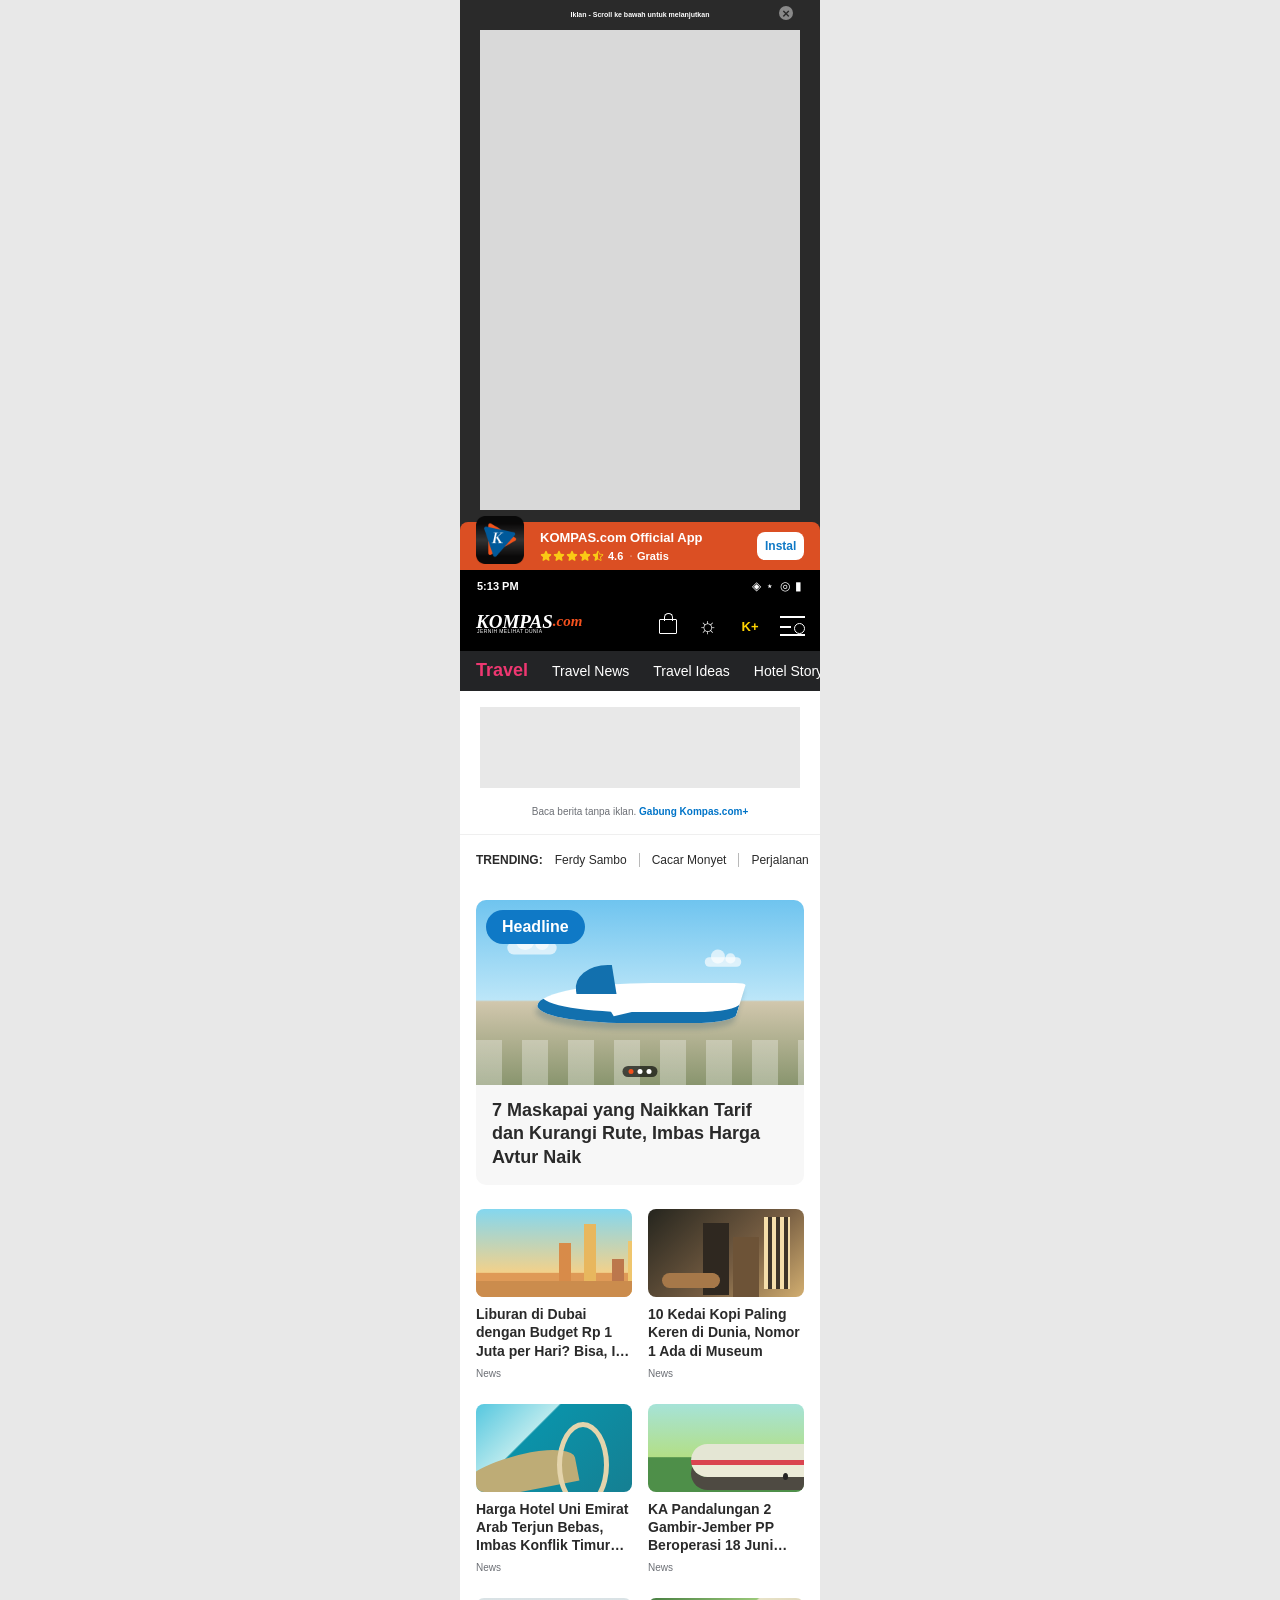
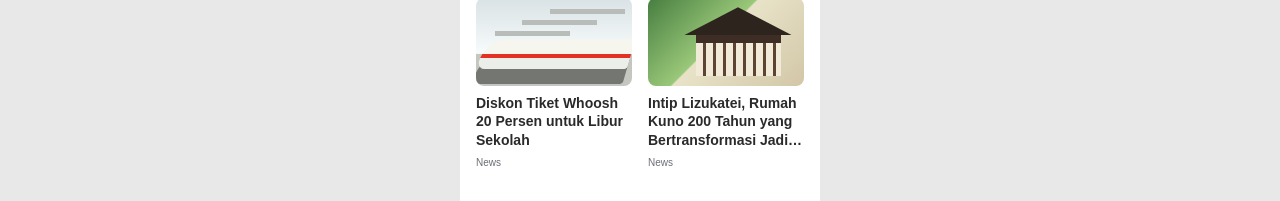
==== index.html @ b0259c5c "Initial Smart Banner update" ====
<!doctype html>
<html lang="id">
  <head>
    <meta charset="UTF-8" />
    <meta name="viewport" content="width=device-width, initial-scale=1.0, viewport-fit=cover" />
    <meta name="theme-color" content="#121212" />
    <title>Kompas.com Travel - Smart Banner</title>
    <link rel="preload" as="image" href="Assets/MockupLogo.png" />
    <link rel="preload" as="image" href="Assets/MockupPodcast.png" />
    <link rel="preload" as="image" href="Assets/MockupVideo.png" />
    <link rel="preload" as="image" href="Assets/figma-star.svg" />
    <link rel="preload" as="image" href="Assets/figma-star-half.svg" />
    <link rel="preload" as="image" href="Assets/figma-dot.svg" />
    <link rel="stylesheet" href="styles.css" />
  </head>
  <body>
    <div class="site-preview">
      <section class="advertisement" aria-label="Ruang iklan">
        <div class="advertisement__notice">
          <span>Iklan - Scroll ke bawah untuk melanjutkan</span>
          <span class="advertisement__close" aria-hidden="true">&times;</span>
        </div>
        <div class="advertisement__slot" aria-label="Advertisement"></div>

        <aside class="smart-banner" aria-label="Unduh aplikasi Kompas.com">
          <div class="smart-banner__surface">
            <div class="smart-banner__visual-frame">
              <img
                class="smart-banner__visual"
                src="Assets/MockupLogo.png"
                alt="Mockup aplikasi Kompas.com"
                width="48"
                height="60"
                data-feature-visual
              />
            </div>

            <div class="smart-banner__content">
              <div class="smart-banner__details">
                <div class="smart-banner__message-viewport">
                  <p class="smart-banner__title" data-feature-title>KOMPAS.com Official App</p>
                </div>
                <div class="smart-banner__rating" aria-label="Penilaian 4.6 dari 5">
                  <span class="smart-banner__stars" aria-hidden="true">
                    <img src="Assets/figma-star.svg" alt="" width="12" height="12" />
                    <img src="Assets/figma-star.svg" alt="" width="12" height="12" />
                    <img src="Assets/figma-star.svg" alt="" width="12" height="12" />
                    <img src="Assets/figma-star.svg" alt="" width="12" height="12" />
                    <img src="Assets/figma-star-half.svg" alt="" width="12" height="12" />
                  </span>
                  <span class="smart-banner__rating-copy">
                    <span class="smart-banner__score">4.6</span>
                    <img class="smart-banner__dot" src="Assets/figma-dot.svg" alt="" width="12" height="12" aria-hidden="true" />
                    <span class="smart-banner__price">Gratis</span>
                  </span>
                </div>
              </div>

              <button class="smart-banner__install" type="button" aria-label="Instal aplikasi Kompas.com">Instal</button>
            </div>
          </div>
        </aside>
      </section>

      <header class="kompas-header">
        <div class="status-bar" aria-label="Status perangkat">
          <span>5:13 PM</span>
          <span class="status-bar__indicators" aria-hidden="true">&#9672; &#8902; &#9678; &#9646;</span>
        </div>
        <div class="kompas-header__main">
          <a class="kompas-wordmark" href="#utama" aria-label="Kompas.com, beranda">
            <span>KOMPAS</span><b>.com</b><small>JERNIH MELIHAT DUNIA</small>
          </a>
          <div class="kompas-header__actions" aria-label="Tautan utilitas">
            <button type="button" aria-label="Kompas Shop"><span class="bag-icon" aria-hidden="true"></span></button>
            <button type="button" aria-label="Mode terang">&#9788;</button>
            <button type="button" aria-label="Kompas Plus">K+</button>
            <button type="button" aria-label="Cari dan menu"><span class="menu-search" aria-hidden="true"></span></button>
          </div>
        </div>
        <nav class="travel-navigation" aria-label="Navigasi Travel">
          <a class="travel-navigation__section" href="#utama">Travel</a>
          <a href="#travel-news">Travel News</a>
          <a href="#travel-ideas">Travel Ideas</a>
          <a href="#hotel-story">Hotel Story</a>
        </nav>
      </header>

      <main id="utama" class="content">
        <section class="infeed-ad" aria-label="Advertisement"></section>
        <p class="subscription-prompt">Baca berita tanpa iklan. <a href="#plus">Gabung Kompas.com+</a></p>

        <section class="trending" aria-label="Topik trending">
          <strong>TRENDING:</strong>
          <a href="#ferdy">Ferdy Sambo</a>
          <a href="#cacar">Cacar Monyet</a>
          <a href="#perjalanan">Perjalanan</a>
        </section>

        <article class="lead-story">
          <div class="lead-story__visual" role="img" aria-label="Pesawat komersial di landasan bandara">
            <span class="lead-story__cloud lead-story__cloud--one"></span>
            <span class="lead-story__cloud lead-story__cloud--two"></span>
            <span class="lead-story__plane" aria-hidden="true"></span>
            <span class="lead-story__label">Headline</span>
            <span class="lead-story__pager" aria-hidden="true"><i></i><i></i><i></i></span>
          </div>
          <h1>7 Maskapai yang Naikkan Tarif dan Kurangi Rute, Imbas Harga Avtur Naik</h1>
        </article>

        <section class="story-grid" aria-label="Berita Travel terbaru">
          <article class="story-card">
            <div class="story-card__visual story-card__visual--dubai" role="img" aria-label="Pemandangan kota Dubai"></div>
            <h2>Liburan di Dubai dengan Budget Rp 1 Juta per Hari? Bisa, Ini Panduan Lengkapnya</h2>
            <p>News</p>
          </article>
          <article class="story-card">
            <div class="story-card__visual story-card__visual--cafe" role="img" aria-label="Suasana kedai kopi"></div>
            <h2>10 Kedai Kopi Paling Keren di Dunia, Nomor 1 Ada di Museum</h2>
            <p>News</p>
          </article>
          <article class="story-card">
            <div class="story-card__visual story-card__visual--island" role="img" aria-label="Pemandangan pulau dan laut"></div>
            <h2>Harga Hotel Uni Emirat Arab Terjun Bebas, Imbas Konflik Timur Tengah</h2>
            <p>News</p>
          </article>
          <article class="story-card">
            <div class="story-card__visual story-card__visual--train" role="img" aria-label="Kereta api melintas di pedesaan"></div>
            <h2>KA Pandalungan 2 Gambir-Jember PP Beroperasi 18 Juni 2026</h2>
            <p>News</p>
          </article>
          <article class="story-card">
            <div class="story-card__visual story-card__visual--rail" role="img" aria-label="Kereta cepat di stasiun"></div>
            <h2>Diskon Tiket Whoosh 20 Persen untuk Libur Sekolah</h2>
            <p>News</p>
          </article>
          <article class="story-card">
            <div class="story-card__visual story-card__visual--house" role="img" aria-label="Rumah tradisional Jepang"></div>
            <h2>Intip Lizukatei, Rumah Kuno 200 Tahun yang Bertransformasi Jadi Hotel Butik di Jepang</h2>
            <p>News</p>
          </article>
        </section>
      </main>
    </div>

    <script src="script.js"></script>
  </body>
</html>
---- styles.css ----
:root {
  color: #2a2a2a;
  background: #e8e8e8;
  font-family: Inter, Arial, Helvetica, sans-serif;
  font-synthesis: none;
}

* {
  box-sizing: border-box;
}

html {
  background: #e8e8e8;
}

body {
  min-width: 320px;
  margin: 0;
  background: #e8e8e8;
}

button,
a {
  -webkit-tap-highlight-color: transparent;
}

button {
  font: inherit;
}

.site-preview {
  width: min(100%, 360px);
  min-height: 100vh;
  margin: 0 auto;
  overflow: hidden;
  background: #ffffff;
}

.advertisement {
  background: #2a2a2a;
}

.advertisement__notice {
  position: relative;
  display: grid;
  height: 30px;
  place-items: center;
  color: #ffffff;
  font-size: 7px;
  font-weight: 700;
  line-height: 1.3;
}

.advertisement__close {
  position: absolute;
  top: 6px;
  right: 27px;
  display: grid;
  width: 14px;
  height: 14px;
  place-items: center;
  border-radius: 50%;
  background: #898989;
  color: #2a2a2a;
  font-size: 13px;
  line-height: 1;
}

.advertisement__slot {
  width: 320px;
  height: 480px;
  margin: 0 auto 0;
  background: #d9d9d9;
}

.smart-banner {
  position: relative;
  display: flex;
  height: 60px;
  align-items: flex-end;
  background: #2a2a2a;
  font-family: Inter, Arial, Helvetica, sans-serif;
}

.smart-banner__surface {
  width: 100%;
  height: 48px;
  border-radius: 8px 8px 0 0;
  background: #db4f23;
}

.smart-banner__visual-frame {
  position: absolute;
  z-index: 1;
  bottom: 0;
  left: 16px;
  width: 48px;
  height: 60px;
  overflow: hidden;
}

.smart-banner__visual {
  display: block;
  width: 48px;
  height: 60px;
  object-fit: cover;
  will-change: transform, opacity;
}

.smart-banner__content {
  display: flex;
  width: 100%;
  height: 48px;
  align-items: center;
  justify-content: space-between;
  padding: 0 16px 0 80px;
}

.smart-banner__details {
  min-width: 0;
}

.smart-banner__message-viewport {
  height: 17px;
  overflow: hidden;
}

.smart-banner__title {
  margin: 0;
  color: #ffffff;
  font-size: 13px;
  font-weight: 600;
  line-height: 1.3;
  letter-spacing: 0;
  white-space: nowrap;
  will-change: transform, opacity;
}

.smart-banner__rating {
  display: flex;
  align-items: flex-start;
  gap: 4px;
  padding-top: 3px;
  color: #ffffff;
  font-size: 11px;
  font-weight: 600;
  line-height: 1.3;
}

.smart-banner__stars {
  display: flex;
  height: 12px;
  align-items: center;
  gap: 1px;
}

.smart-banner__stars img,
.smart-banner__dot {
  display: block;
  width: 12px;
  height: 12px;
}

.smart-banner__rating-copy {
  display: flex;
  height: 12px;
  align-items: center;
}

.smart-banner__score {
  width: 17px;
}

.smart-banner__price {
  width: 31px;
}

.smart-banner__install {
  width: 47px;
  height: 28px;
  flex: 0 0 auto;
  border: 0;
  border-radius: 8px;
  padding: 6px 8px;
  background: #ffffff;
  color: #0f79c6;
  font-family: Inter, Arial, Helvetica, sans-serif;
  font-size: 12px;
  font-weight: 600;
  line-height: 16px;
  cursor: pointer;
  transition: background-color 150ms ease, color 150ms ease;
}

.smart-banner__install:hover {
  background: #f3f8fc;
}

.smart-banner__install:active {
  background: #e7f1fa;
}

.smart-banner__install:focus-visible {
  outline: 3px solid #102a43;
  outline-offset: 3px;
}

.smart-banner__visual.is-leaving,
.smart-banner__title.is-leaving {
  animation: feature-slide-out 420ms cubic-bezier(0.22, 1, 0.36, 1) forwards;
}

.smart-banner__visual.is-entering,
.smart-banner__title.is-entering {
  animation: feature-slide-in 420ms cubic-bezier(0.22, 1, 0.36, 1) forwards;
}

@keyframes feature-slide-out {
  to {
    transform: translateY(-110%);
    opacity: 0;
  }
}

@keyframes feature-slide-in {
  from {
    transform: translateY(110%);
    opacity: 0;
  }

  to {
    transform: translateY(0);
    opacity: 1;
  }
}

.kompas-header {
  color: #ffffff;
  background: #000000;
}

.status-bar {
  display: flex;
  height: 31px;
  align-items: center;
  justify-content: space-between;
  padding: 0 17px;
  font-size: 11px;
  font-weight: 700;
}

.status-bar__indicators {
  font-size: 12px;
  letter-spacing: 1px;
}

.kompas-header__main {
  display: flex;
  height: 50px;
  align-items: center;
  justify-content: space-between;
  padding: 0 8px 0 16px;
}

.kompas-wordmark {
  position: relative;
  display: inline-flex;
  height: 31px;
  align-items: flex-start;
  color: #ffffff;
  font-family: Georgia, "Times New Roman", serif;
  font-size: 19px;
  font-style: italic;
  font-weight: 700;
  line-height: 21px;
  text-decoration: none;
}

.kompas-wordmark b {
  color: #f4511e;
  font-size: 15px;
}

.kompas-wordmark small {
  position: absolute;
  bottom: 0;
  left: 1px;
  color: #ffffff;
  font-family: Arial, Helvetica, sans-serif;
  font-size: 5px;
  font-style: normal;
  font-weight: 400;
  letter-spacing: 0.4px;
  white-space: nowrap;
}

.kompas-header__actions {
  display: flex;
  height: 50px;
  align-items: center;
}

.kompas-header__actions button {
  display: grid;
  width: 40px;
  height: 50px;
  place-items: center;
  border: 0;
  padding: 0;
  background: transparent;
  color: #ffffff;
  font-size: 22px;
  cursor: pointer;
}

.kompas-header__actions button:nth-child(3) {
  margin: 0 2px;
  color: #ffd300;
  font-size: 13px;
  font-weight: 700;
}

.bag-icon {
  position: relative;
  width: 18px;
  height: 15px;
  border: 1.5px solid #ffffff;
  border-radius: 1px;
}

.bag-icon::before {
  position: absolute;
  top: -7px;
  left: 4px;
  width: 7px;
  height: 7px;
  border: 1.5px solid #ffffff;
  border-bottom: 0;
  border-radius: 7px 7px 0 0;
  content: "";
}

.menu-search {
  position: relative;
  display: block;
  width: 25px;
  height: 20px;
  border-top: 2px solid #ffffff;
  border-bottom: 2px solid #ffffff;
}

.menu-search::before {
  position: absolute;
  top: 8px;
  left: 0;
  width: 11px;
  border-top: 2px solid #ffffff;
  content: "";
}

.menu-search::after {
  position: absolute;
  right: 0;
  bottom: 0;
  width: 9px;
  height: 9px;
  border: 1.5px solid #ffffff;
  border-radius: 50%;
  content: "";
}

.travel-navigation {
  display: flex;
  height: 40px;
  align-items: center;
  gap: 0;
  overflow-x: auto;
  background: #232426;
  scrollbar-width: none;
}

.travel-navigation::-webkit-scrollbar {
  display: none;
}

.travel-navigation a {
  display: flex;
  height: 40px;
  flex: 0 0 auto;
  align-items: center;
  padding: 0 12px;
  color: #ffffff;
  font-size: 14px;
  line-height: 1.3;
  text-decoration: none;
  white-space: nowrap;
}

.travel-navigation .travel-navigation__section {
  padding-left: 16px;
  color: #ee3771;
  font-size: 18px;
  font-weight: 700;
}

.content {
  background: #ffffff;
}

.infeed-ad {
  width: 320px;
  height: 81px;
  margin: 16px auto 17px;
  background: #e8e8e8;
}

.subscription-prompt {
  margin: 0;
  padding: 0 16px 16px;
  color: #6c6f75;
  font-size: 10px;
  line-height: 1.3;
  text-align: center;
}

.subscription-prompt a {
  color: #0074c8;
  font-weight: 700;
  text-decoration: none;
}

.trending {
  display: flex;
  height: 50px;
  align-items: center;
  gap: 12px;
  overflow-x: auto;
  border-top: 1px solid #efefef;
  padding: 0 16px;
  scrollbar-width: none;
  white-space: nowrap;
}

.trending::-webkit-scrollbar {
  display: none;
}

.trending strong,
.trending a {
  color: #2a2a2a;
  font-size: 12px;
  text-decoration: none;
}

.trending strong {
  font-weight: 700;
}

.trending a + a {
  border-left: 1px solid #b9b9b9;
  padding-left: 12px;
}

.lead-story {
  margin: 16px;
  overflow: hidden;
  border-radius: 10px;
  background: #f7f7f7;
}

.lead-story__visual {
  position: relative;
  height: 185px;
  overflow: hidden;
  background: linear-gradient(180deg, #6fc4ef 0%, #bce6f8 54%, #d1c7ad 55%, #89956e 100%);
}

.lead-story__visual::before {
  position: absolute;
  right: 0;
  bottom: 0;
  left: 0;
  height: 45px;
  background: repeating-linear-gradient(90deg, rgb(255 255 255 / 62%) 0 26px, transparent 26px 46px);
  content: "";
  opacity: 0.5;
}

.lead-story__cloud {
  position: absolute;
  width: 76px;
  height: 20px;
  border-radius: 20px;
  background: rgb(255 255 255 / 65%);
}

.lead-story__cloud::before,
.lead-story__cloud::after {
  position: absolute;
  bottom: 7px;
  border-radius: 50%;
  background: inherit;
  content: "";
}

.lead-story__cloud::before {
  left: 13px;
  width: 29px;
  height: 29px;
}

.lead-story__cloud::after {
  right: 12px;
  width: 21px;
  height: 21px;
}

.lead-story__cloud--one {
  top: 38px;
  left: 18px;
  transform: scale(0.65);
}

.lead-story__cloud--two {
  top: 52px;
  right: 43px;
  transform: scale(0.48);
}

.lead-story__plane {
  position: absolute;
  top: 83px;
  left: 62px;
  width: 202px;
  height: 40px;
  border-radius: 80% 8% 30% 70%;
  background: #ffffff;
  box-shadow: inset 0 -11px 0 #1270ae, 0 6px 5px rgb(30 75 101 / 24%);
  transform: skewX(-17deg);
}

.lead-story__plane::before {
  position: absolute;
  top: 15px;
  right: 63px;
  width: 70px;
  height: 11px;
  border-radius: 0 100% 0 0;
  background: #ffffff;
  content: "";
  transform: skewX(35deg) rotate(-12deg);
}

.lead-story__plane::after {
  position: absolute;
  top: -18px;
  left: 29px;
  width: 40px;
  height: 29px;
  border-radius: 90% 0 0;
  background: #1270ae;
  content: "";
  transform: skewX(25deg);
}

.lead-story__label {
  position: absolute;
  top: 10px;
  left: 10px;
  border-radius: 30px;
  padding: 7px 16px;
  background: #0f79c6;
  color: #ffffff;
  font-size: 16px;
  font-weight: 600;
  line-height: 20px;
}

.lead-story__pager {
  position: absolute;
  bottom: 8px;
  left: 50%;
  display: flex;
  gap: 4px;
  padding: 3px 6px;
  border-radius: 10px;
  background: rgb(0 0 0 / 64%);
  transform: translateX(-50%);
}

.lead-story__pager i {
  display: block;
  width: 5px;
  height: 5px;
  border-radius: 50%;
  background: #ffffff;
}

.lead-story__pager i:first-child {
  background: #f4511e;
}

.lead-story h1 {
  margin: 0;
  padding: 14px 16px 16px;
  color: #2a2a2a;
  font-size: 18px;
  font-weight: 600;
  line-height: 1.3;
  letter-spacing: 0;
}

.story-grid {
  display: grid;
  grid-template-columns: repeat(2, minmax(0, 1fr));
  gap: 24px 16px;
  padding: 8px 16px 32px;
}

.story-card {
  min-width: 0;
}

.story-card__visual {
  position: relative;
  height: 88px;
  overflow: hidden;
  border-radius: 8px;
  background: #e8e8e8;
}

.story-card__visual::before,
.story-card__visual::after {
  position: absolute;
  content: "";
}

.story-card__visual--dubai {
  background: linear-gradient(180deg, #84d7ef 0%, #f2d18b 72%, #df9a57 73%);
}

.story-card__visual--dubai::before {
  right: 36px;
  bottom: 0;
  width: 12px;
  height: 73px;
  background: #e8b75e;
  box-shadow: -25px 19px 0 #d88b49, 28px 35px 0 #bc774c, 44px 17px 0 #efc66d;
}

.story-card__visual--dubai::after {
  bottom: 0;
  left: 0;
  width: 100%;
  height: 16px;
  background: #cb8c4d;
}

.story-card__visual--cafe {
  background: linear-gradient(135deg, #25251e, #765d42 58%, #d2ae70);
}

.story-card__visual--cafe::before {
  top: 8px;
  right: 14px;
  width: 26px;
  height: 72px;
  background: repeating-linear-gradient(90deg, #f5deaa 0 4px, #3e3428 4px 8px);
  box-shadow: -61px 6px 0 #2f2820, -31px 20px 0 #6d5337;
}

.story-card__visual--cafe::after {
  bottom: 9px;
  left: 14px;
  width: 58px;
  height: 15px;
  border-radius: 8px;
  background: #a67849;
}

.story-card__visual--island {
  background: linear-gradient(135deg, #55c7df 0%, #b8e9ed 34%, #0b92a9 35%, #157f92 100%);
}

.story-card__visual--island::before {
  bottom: 0;
  left: -16px;
  width: 117px;
  height: 37px;
  border-radius: 70% 40% 0 0;
  background: #beac76;
  transform: rotate(-11deg);
}

.story-card__visual--island::after {
  right: 23px;
  bottom: -16px;
  width: 42px;
  height: 76px;
  border-radius: 50%;
  border: 5px solid #e4d4ac;
  content: "";
}

.story-card__visual--train {
  background: linear-gradient(180deg, #a6e3d8 0%, #b3df86 60%, #4e8f49 61%);
}

.story-card__visual--train::before {
  right: -5px;
  bottom: 15px;
  width: 118px;
  height: 33px;
  border-radius: 35px 7px 7px 35px;
  background: linear-gradient(#e4e6d4 0 48%, #da4550 49% 64%, #ecebd8 65%);
  box-shadow: 0 13px 0 #4e4a42;
}

.story-card__visual--train::after {
  right: 16px;
  bottom: 12px;
  width: 5px;
  height: 7px;
  border-radius: 50%;
  background: #252525;
  box-shadow: 37px 0 #252525, 75px 0 #252525;
}

.story-card__visual--rail {
  background: linear-gradient(180deg, #d9e2e5 0%, #f7fbfb 63%, #c4c7c0 64%);
}

.story-card__visual--rail::before {
  bottom: 17px;
  left: 5px;
  width: 150px;
  height: 29px;
  border-radius: 40px 10px 6px 15px;
  background: linear-gradient(180deg, #f6f5ee 0 48%, #e33224 49% 61%, #eceeea 62%);
  box-shadow: 0 15px 0 #747672;
  transform: skewX(-16deg);
}

.story-card__visual--rail::after {
  top: 11px;
  right: 7px;
  width: 75px;
  height: 5px;
  background: #b8bdba;
  box-shadow: -28px 11px 0 #b8bdba, -55px 22px 0 #b8bdba;
}

.story-card__visual--house {
  background: linear-gradient(135deg, #467d40 0%, #9ac879 45%, #e8e3c8 46%, #d2c6a7 100%);
}

.story-card__visual--house::before {
  right: 23px;
  bottom: 10px;
  width: 85px;
  height: 45px;
  background: repeating-linear-gradient(90deg, #f1ead9 0 7px, #5d4430 7px 10px);
  box-shadow: inset 0 12px 0 #3d2d25;
}

.story-card__visual--house::after {
  right: 12px;
  bottom: 51px;
  width: 108px;
  height: 28px;
  background: #2c241d;
  clip-path: polygon(0 100%, 50% 0, 100% 100%);
}

.story-card h2 {
  display: -webkit-box;
  overflow: hidden;
  margin: 8px 0 0;
  color: #2a2a2a;
  font-size: 14px;
  font-weight: 600;
  line-height: 1.3;
  -webkit-box-orient: vertical;
  -webkit-line-clamp: 3;
}

.story-card p {
  margin: 7px 0 0;
  color: #6c6f75;
  font-size: 10px;
  line-height: 1.3;
}

@media (prefers-reduced-motion: reduce) {
  *,
  *::before,
  *::after {
    animation-duration: 0.01ms !important;
    transition-duration: 0.01ms !important;
  }

  .smart-banner__visual.is-leaving,
  .smart-banner__title.is-leaving,
  .smart-banner__visual.is-entering,
  .smart-banner__title.is-entering {
    animation: none;
  }
}
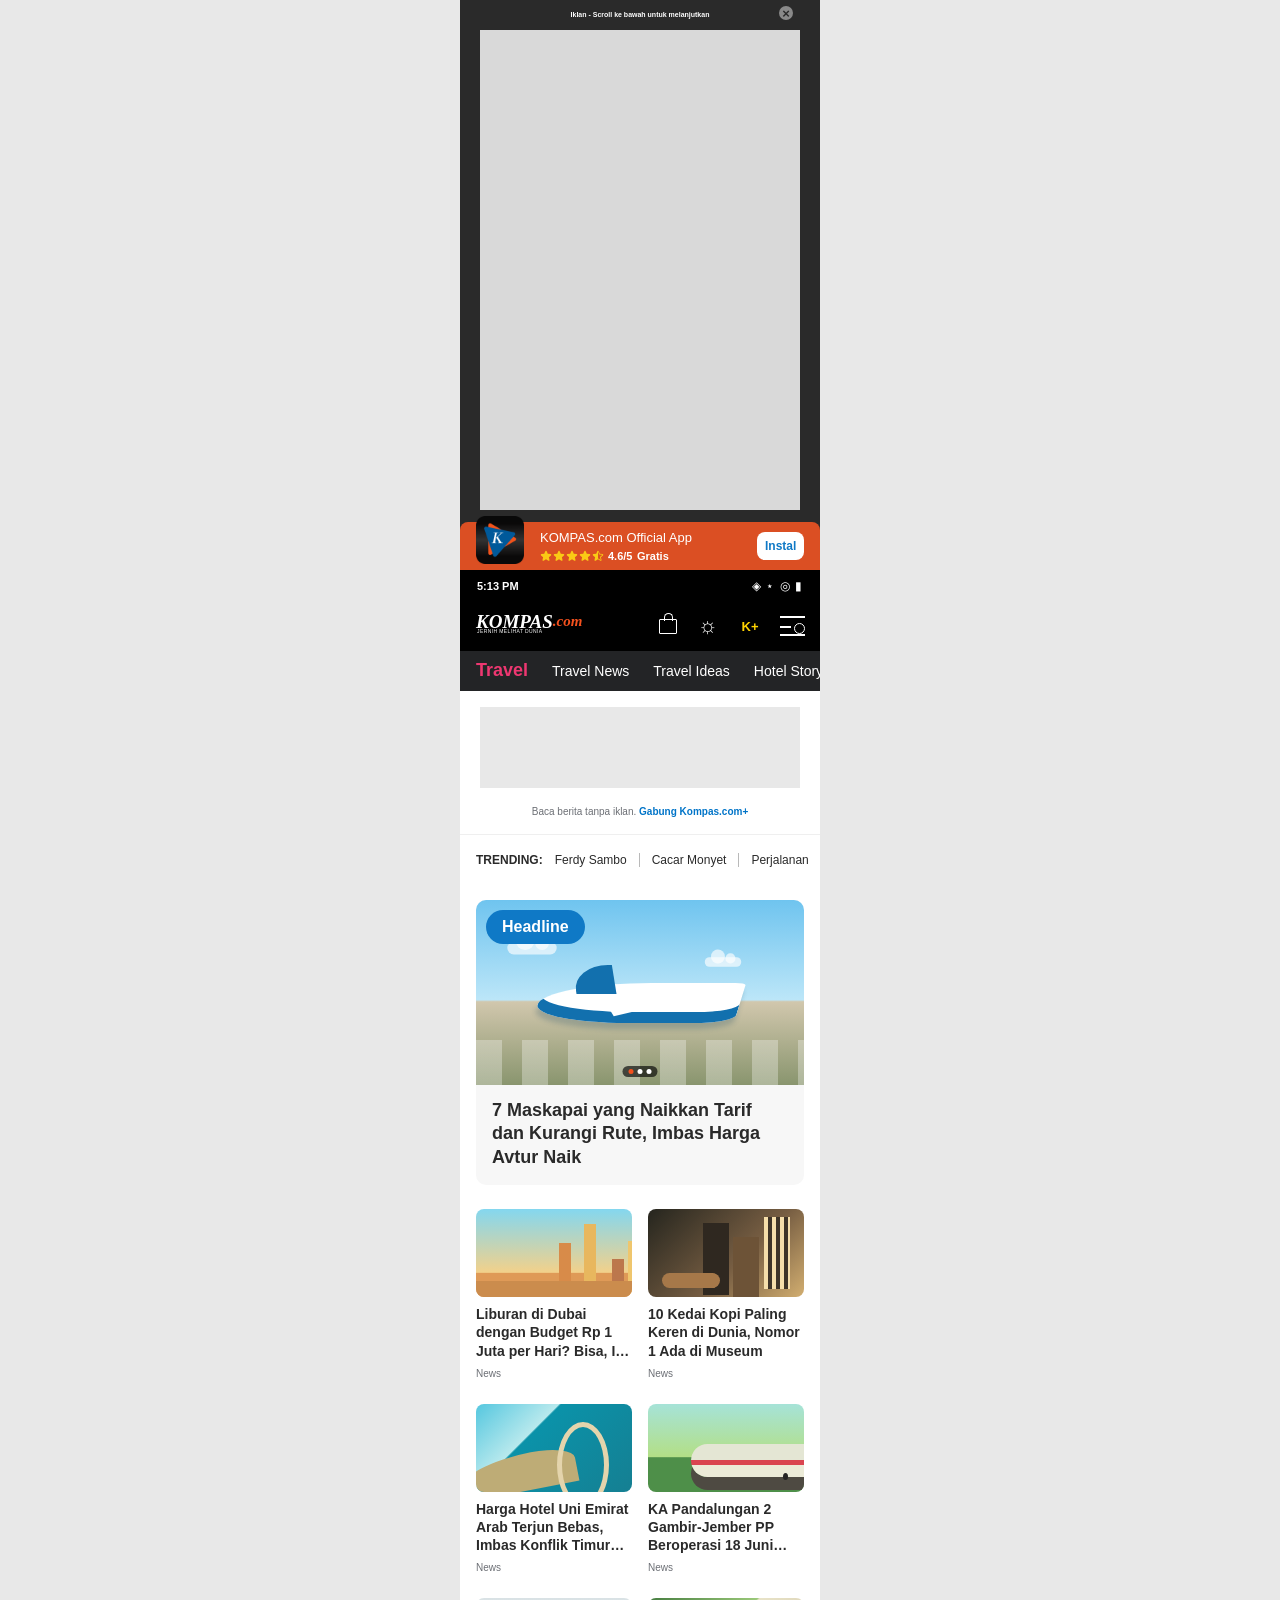
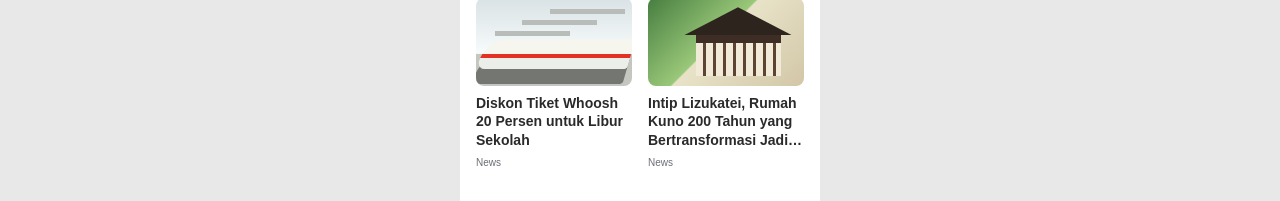
==== commit 9fbc9a99: "Update index.html" ====
--- a/index.html
+++ b/index.html
@@ -7,7 +7,7 @@
     <title>Kompas.com Travel - Smart Banner</title>
     <link rel="preload" as="image" href="Assets/MockupLogo.png" />
     <link rel="preload" as="image" href="Assets/MockupPodcast.png" />
-    <link rel="preload" as="image" href="Assets/MockupVideo.png" />
+    <link rel="preload" as="image" href="Assets/MockupVideoBaru.png" />
     <link rel="preload" as="image" href="Assets/figma-star.svg" />
     <link rel="preload" as="image" href="Assets/figma-star-half.svg" />
     <link rel="preload" as="image" href="Assets/figma-dot.svg" />
@@ -49,7 +49,7 @@
                     <img src="Assets/figma-star-half.svg" alt="" width="12" height="12" />
                   </span>
                   <span class="smart-banner__rating-copy">
-                    <span class="smart-banner__score">4.6</span>
+                    <span class="smart-banner__score">4.6/5</span>
                     <img class="smart-banner__dot" src="Assets/figma-dot.svg" alt="" width="12" height="12" aria-hidden="true" />
                     <span class="smart-banner__price">Gratis</span>
                   </span>
--- a/styles.css
+++ b/styles.css
@@ -129,7 +129,7 @@
   margin: 0;
   color: #ffffff;
   font-size: 13px;
-  font-weight: 600;
+  font-weight: 500;
   line-height: 1.3;
   letter-spacing: 0;
   white-space: nowrap;
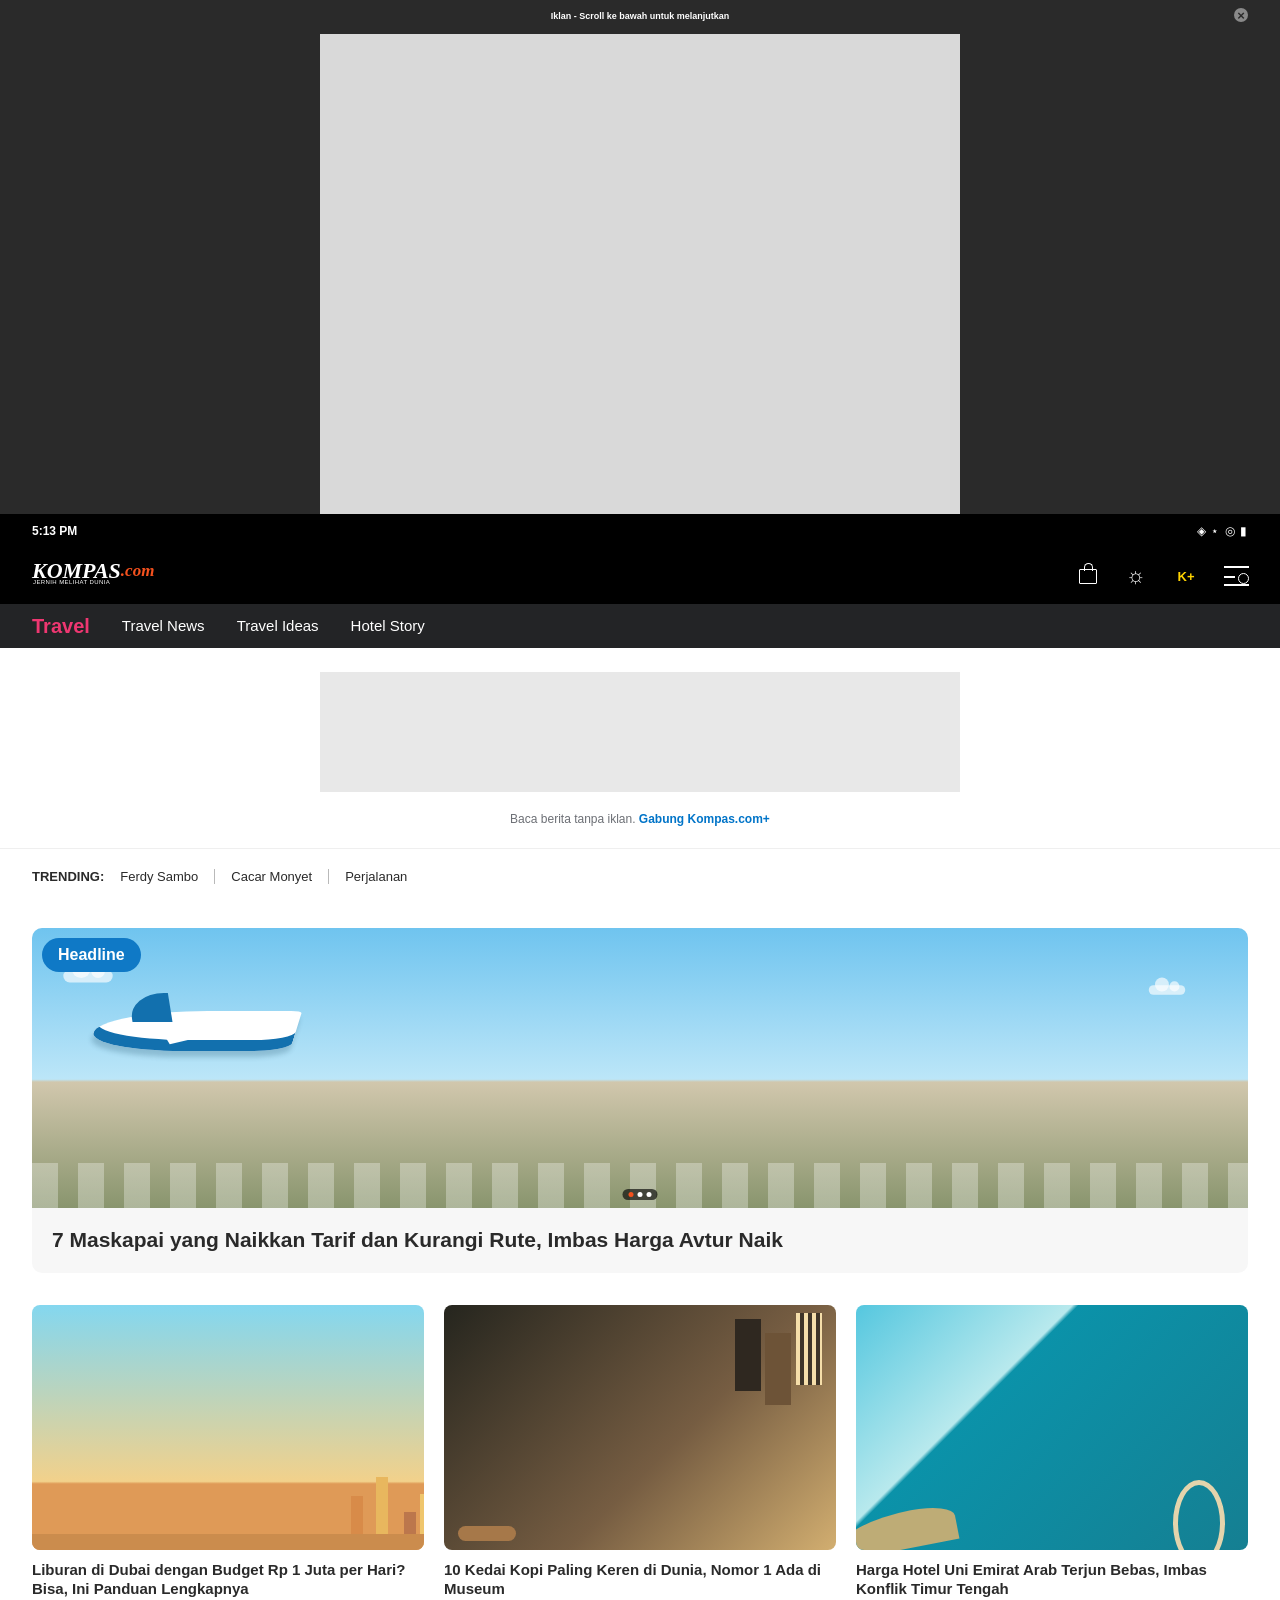
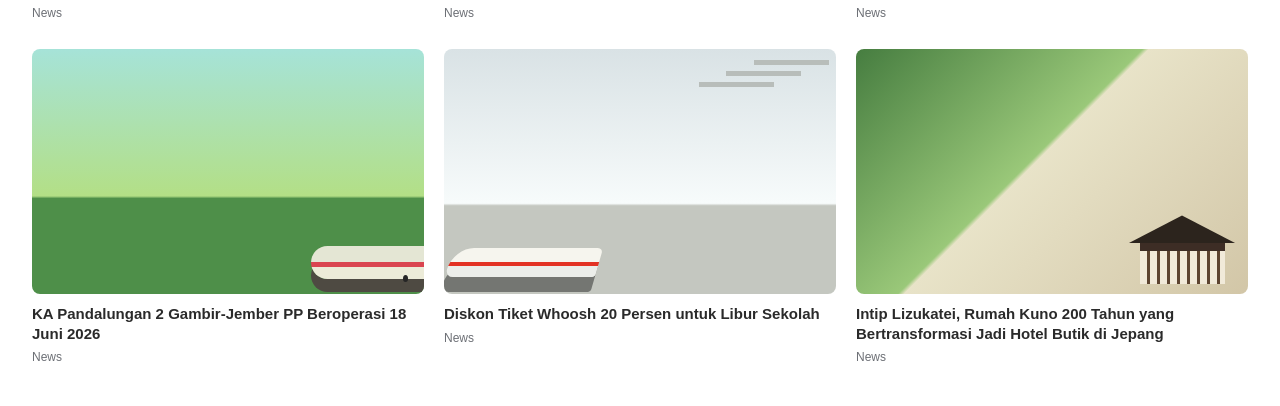
==== commit b99e7f61: "Update index.html" ====
--- a/index.html
+++ b/index.html
@@ -6,6 +6,7 @@
     <meta name="theme-color" content="#121212" />
     <title>Kompas.com Travel - Smart Banner</title>
     <link rel="preload" as="image" href="Assets/MockupLogo.png" />
+    <link rel="preload" as="image" href="Assets/MockupWP.png" />
     <link rel="preload" as="image" href="Assets/MockupPodcast.png" />
     <link rel="preload" as="image" href="Assets/MockupVideoBaru.png" />
     <link rel="preload" as="image" href="Assets/figma-star.svg" />
@@ -49,8 +50,8 @@
                     <img src="Assets/figma-star-half.svg" alt="" width="12" height="12" />
                   </span>
                   <span class="smart-banner__rating-copy">
-                    <span class="smart-banner__score">4.6/5</span>
-                    <img class="smart-banner__dot" src="Assets/figma-dot.svg" alt="" width="12" height="12" aria-hidden="true" />
+                    <span class="smart-banner__score">4.6</span>
+                    <img class="smart-banner__dot" src="Assets/Rate Dot.png" alt="" width="12" height="12" aria-hidden="true" />
                     <span class="smart-banner__price">Gratis</span>
                   </span>
                 </div>
--- a/styles.css
+++ b/styles.css
@@ -29,7 +29,7 @@
 }
 
 .site-preview {
-  width: min(100%, 360px);
+  width: 100%;
   min-height: 100vh;
   margin: 0 auto;
   overflow: hidden;
@@ -791,6 +791,220 @@
   line-height: 1.3;
 }
 
+/* Keep the 360px composition as the phone baseline, then give the same
+   interface enough room to breathe on portrait and landscape tablets. */
+@media (min-width: 600px) {
+  .site-preview {
+    width: min(100%, 960px);
+    box-shadow: 0 0 28px rgb(0 0 0 / 12%);
+  }
+
+  .advertisement__notice {
+    height: 34px;
+    font-size: 9px;
+  }
+
+  .advertisement__close {
+    top: 8px;
+    right: 32px;
+  }
+
+  .advertisement__slot {
+    width: min(calc(100% - 64px), 640px);
+    height: clamp(360px, 62vw, 480px);
+  }
+
+  .smart-banner {
+    height: 76px;
+  }
+
+  .smart-banner__surface,
+  .smart-banner__content {
+    height: 64px;
+  }
+
+  .smart-banner__visual-frame,
+  .smart-banner__visual {
+    width: 56px;
+    height: 70px;
+  }
+
+  .smart-banner__visual-frame {
+    left: 32px;
+  }
+
+  .smart-banner__content {
+    padding: 0 32px 0 108px;
+  }
+
+  .smart-banner__message-viewport {
+    height: 20px;
+  }
+
+  .smart-banner__title {
+    font-size: 15px;
+  }
+
+  .smart-banner__rating {
+    gap: 5px;
+    padding-top: 4px;
+    font-size: 12px;
+  }
+
+  .smart-banner__stars,
+  .smart-banner__stars img,
+  .smart-banner__dot,
+  .smart-banner__rating-copy {
+    height: 14px;
+  }
+
+  .smart-banner__stars img,
+  .smart-banner__dot {
+    width: 14px;
+  }
+
+  .smart-banner__score {
+    width: 26px;
+  }
+
+  .smart-banner__price {
+    width: 35px;
+  }
+
+  .smart-banner__install {
+    width: 60px;
+    height: 34px;
+    border-radius: 9px;
+    padding: 7px 10px;
+    font-size: 13px;
+    line-height: 18px;
+  }
+
+  .status-bar {
+    height: 34px;
+    padding: 0 32px;
+    font-size: 12px;
+  }
+
+  .kompas-header__main,
+  .kompas-header__actions {
+    height: 56px;
+  }
+
+  .kompas-header__main {
+    padding: 0 20px 0 32px;
+  }
+
+  .kompas-wordmark {
+    height: 35px;
+    font-size: 22px;
+    line-height: 24px;
+  }
+
+  .kompas-wordmark b {
+    font-size: 17px;
+  }
+
+  .kompas-wordmark small {
+    font-size: 6px;
+  }
+
+  .kompas-header__actions button {
+    width: 48px;
+    height: 56px;
+  }
+
+  .travel-navigation,
+  .travel-navigation a {
+    height: 44px;
+  }
+
+  .travel-navigation {
+    padding: 0 20px;
+  }
+
+  .travel-navigation a {
+    padding: 0 16px;
+    font-size: 15px;
+  }
+
+  .travel-navigation .travel-navigation__section {
+    padding-left: 12px;
+    font-size: 20px;
+  }
+
+  .infeed-ad {
+    width: min(calc(100% - 64px), 640px);
+    height: 120px;
+    margin-top: 24px;
+    margin-bottom: 20px;
+  }
+
+  .subscription-prompt {
+    padding: 0 32px 20px;
+    font-size: 12px;
+  }
+
+  .trending {
+    height: 56px;
+    gap: 16px;
+    padding: 0 32px;
+  }
+
+  .trending strong,
+  .trending a {
+    font-size: 13px;
+  }
+
+  .trending a + a {
+    padding-left: 16px;
+  }
+
+  .lead-story {
+    margin: 24px 32px;
+  }
+
+  .lead-story__visual {
+    height: 280px;
+  }
+
+  .lead-story h1 {
+    padding: 18px 20px 20px;
+    font-size: 21px;
+  }
+
+  .story-grid {
+    grid-template-columns: repeat(3, minmax(0, 1fr));
+    gap: 28px 20px;
+    padding: 8px 32px 40px;
+  }
+
+  .story-card__visual {
+    height: auto;
+    aspect-ratio: 16 / 10;
+  }
+
+  .story-card h2 {
+    margin-top: 10px;
+    font-size: 15px;
+  }
+
+  .story-card p {
+    font-size: 12px;
+  }
+}
+
+/* The smart banner is an app-install prompt for handheld devices only. */
+@media (min-width: 1200px) {
+  .site-preview {
+    width: min(100%, 1280px);
+  }
+
+  .smart-banner {
+    display: none;
+  }
+}
+
 @media (prefers-reduced-motion: reduce) {
   *,
   *::before,
